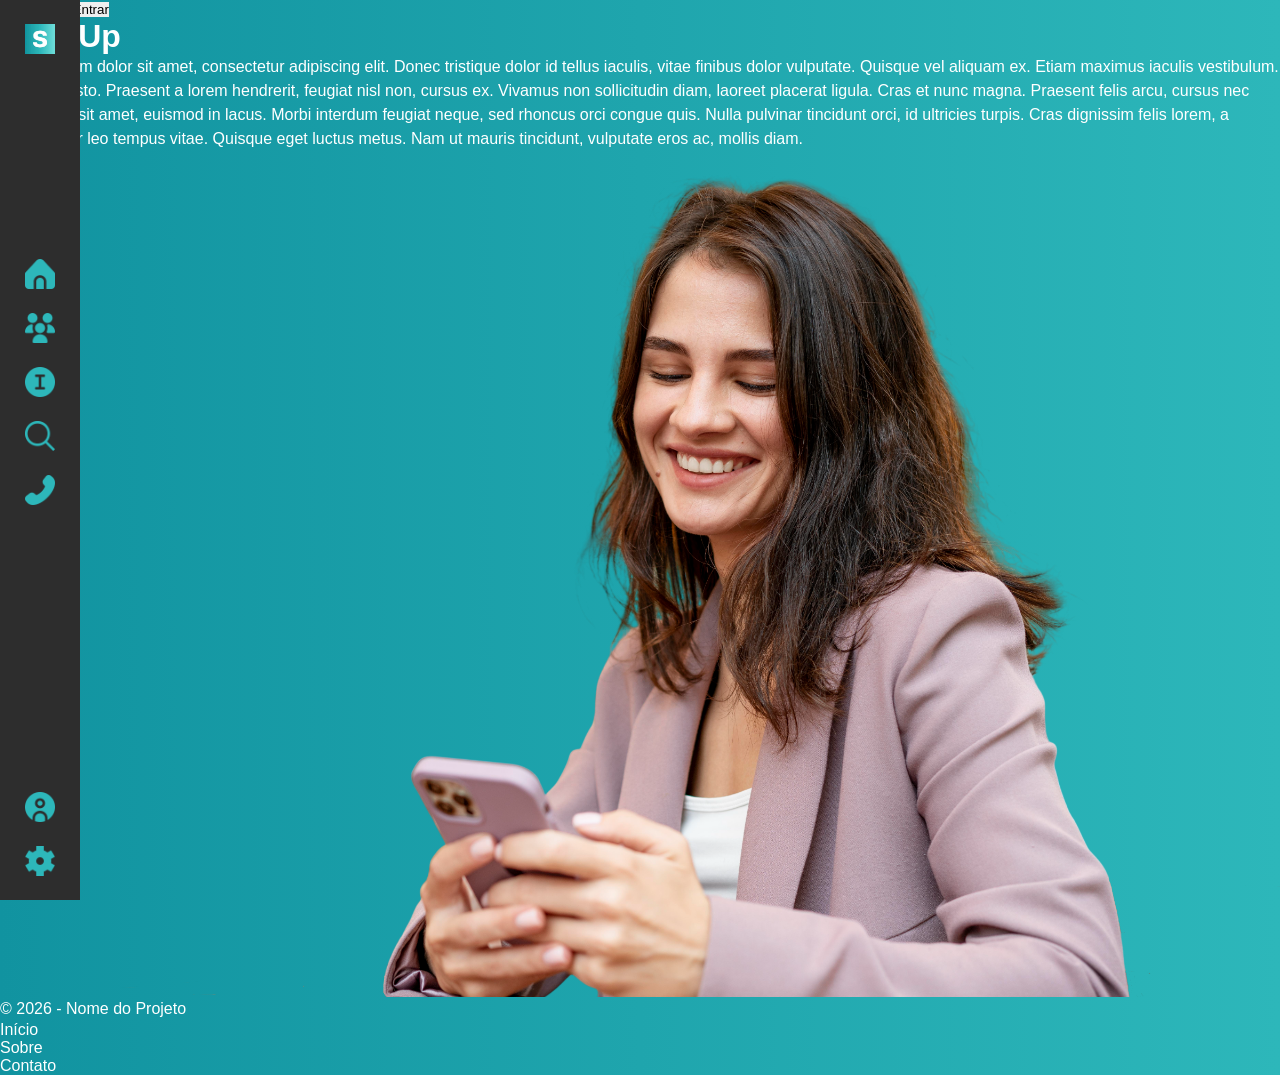
==== index.html @ 434bbf05 "Css da barra lateral feito" ====
<!DOCTYPE html>
<html lang="pt-br">
<head>
    <meta charset="UTF-8">
    <meta name="viewport" content="width=device-width, initial-scale=1.0">
    <title>Pagina Inicial</title>
    <!-- Link para o arquivo CSS -->
    <link rel="stylesheet" href="css/main.css">

</head>
<body>
    <!--Barra lateral de navegação -->
    <aside class="barra_lateral">
       
        <div class="barra-lateral-logo">
            <a href="index.html" class="logo">
                <img src="imagens/SoulUpLogo.png" alt="Logo da Empresa">
            </a>
        </div>
         <nav class="barra-lateral-menu">
            <ul>
                <li>
                    <a href="index.html">
                        <img src="imagens/home.png" alt="Home">
                        <span class="menu-text">Home</span>
                    </a>
                </li>
                <li>
                    <a href="paginas/quemsomos.html">
                        <img src="imagens/users-alt.png" alt="Quem Somos">
                        <span class="menu-text">Quem Somos</span>
                    </a>
                </li>
                <li>
                    <a href="paginas/sobre.html">
                        <img src="imagens/circle-i.png" alt="Sobre">
                        <span class="menu-text">Sobre</span>
                    </a>
                </li>
                <li>
                    <a href="paginas/faq.html">
                        <img src="imagens/search.png" alt="FAQ">
                        <span class="menu-text">FAQ</span>
                    </a>
                </li>
                <li>
                    <a href="paginas/contato.html">
                        <img src="imagens/phone-flip.png" alt="Contato">
                        <span class="menu-text">Contato</span>
                    </a>
                </li>
            </ul>
        </nav>
            <ul class="barra-lateral-rodape">
                <li>
                    <a href="#">
                        <img src="imagens/circle-user.png" alt="Perfil">
                        <span class="menu-text">Perfil</span>
                    </a>
                </li>
                <li>
                    <a href="#">
                        <img src="imagens/settings.png" alt="Configurações">
                        <span class="menu-text">Configurações</span>
                    </a>
                </li>
            </ul>
        
    </aside>

    <main>
        <!--Cabeçalho com botões de criar conta e entrar -->
        <header class="botao_topo">
            <button id="bt-criar-conta">Criar Conta</button>
            <button id="bt-entrar-conta">Entrar</button>
        </header>

        <!--Texto da pagina e Botão de saiba mais-->
        <section class="hero">
            <div>
                <h1>Soul Up</h1>
                <p>Lorem ipsum dolor sit amet, consectetur adipiscing elit. Donec tristique dolor id tellus iaculis, vitae finibus dolor vulputate. Quisque vel aliquam ex. Etiam maximus iaculis vestibulum. Ut id leo justo. Praesent a lorem hendrerit, feugiat nisl non, cursus ex. Vivamus non sollicitudin diam, laoreet placerat ligula. Cras et nunc magna. Praesent felis arcu, cursus nec sollicitudin sit amet, euismod in lacus. Morbi interdum feugiat neque, sed rhoncus orci congue quis. Nulla pulvinar tincidunt orci, id ultricies turpis. Cras dignissim felis lorem, a consectetur leo tempus vitae. Quisque eget luctus metus. Nam ut mauris tincidunt, vulputate eros ac, mollis diam.</p>
                
                <button id="bt-saiba-mais">Saiba Mais</button>

            </div>
            <!--Imagem de fundo-->
            <div>
                <img src="imagens/mulhercelular-image.png" alt="Pessoa usando o celular">
            </div>
        </section>
    </main>
    <!--Rodapé com informações de contato e links para redes sociais -->
    <footer>
        <div class="footer-content">
            <p>© 2026 - Nome do Projeto</p>
            <nav>
                <ul>
                    <li><a href="index.html">Início</a></li>
                    <li><a href="sobre.html">Sobre</a></li>
                    <li><a href="contato.html">Contato</a></li>
                </ul>
            </nav>
        </div>
    </footer>
</body>
</html>
---- css/main.css ----
/*Base*/
@import url('./base/variaveis.css');
@import url('./base/global.css');
@import url('./base/reset.css');
@import url('./base/tipografia.css');

/*Layout*/
@import url('./layout/sidebar.css');
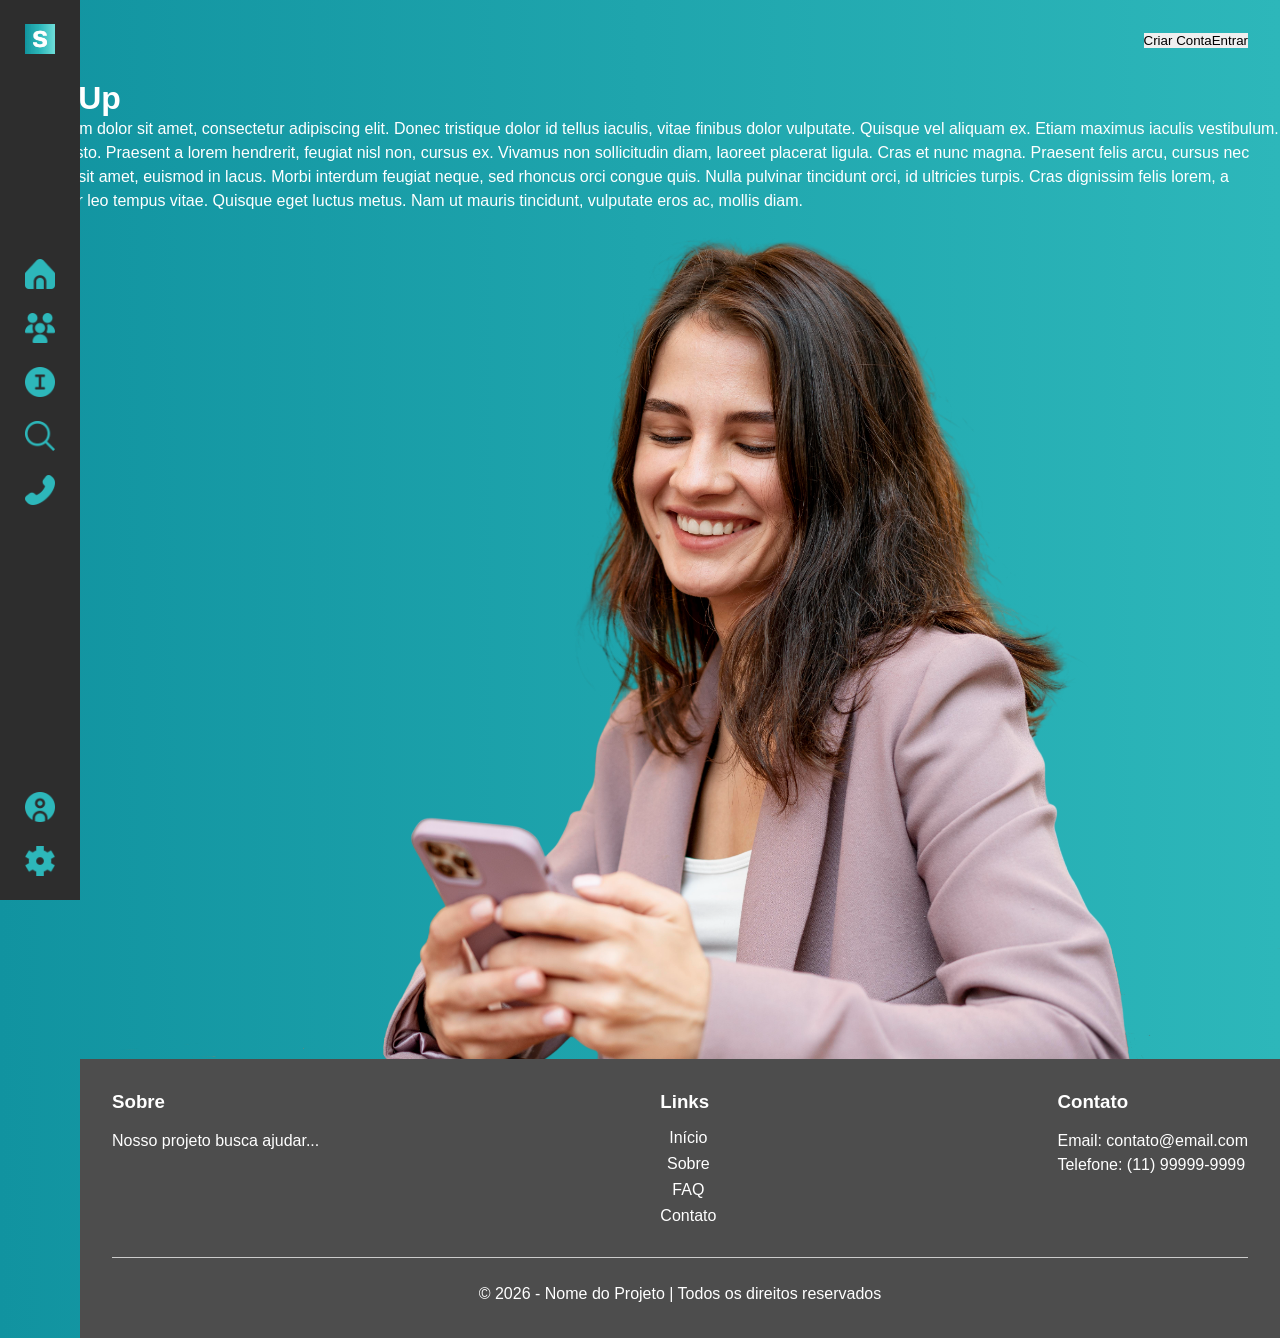
==== commit 0b54c836: "Adicionando layout basico ao site" ====
--- a/index.html
+++ b/index.html
@@ -1,107 +1,138 @@
-<!DOCTYPE html>
+<!doctype html>
 <html lang="pt-br">
-<head>
-    <meta charset="UTF-8">
-    <meta name="viewport" content="width=device-width, initial-scale=1.0">
+  <head>
+    <meta charset="UTF-8" />
+    <meta name="viewport" content="width=device-width, initial-scale=1.0" />
     <title>Pagina Inicial</title>
     <!-- Link para o arquivo CSS -->
-    <link rel="stylesheet" href="css/main.css">
-
-</head>
-<body>
+    <link rel="stylesheet" href="css/main.css" />
+  </head>
+  <body>
     <!--Barra lateral de navegação -->
     <aside class="barra_lateral">
-       
-        <div class="barra-lateral-logo">
-            <a href="index.html" class="logo">
-                <img src="imagens/SoulUpLogo.png" alt="Logo da Empresa">
+      <div class="barra-lateral-logo">
+        <a href="index.html" class="logo">
+          <img src="imagens/SoulUpLogo.png" alt="Logo da Empresa" />
+        </a>
+      </div>
+      <nav class="barra-lateral-menu">
+        <ul>
+          <li>
+            <a href="index.html">
+              <img src="imagens/home.png" alt="Home" />
+              <span class="menu-text">Home</span>
             </a>
-        </div>
-         <nav class="barra-lateral-menu">
-            <ul>
-                <li>
-                    <a href="index.html">
-                        <img src="imagens/home.png" alt="Home">
-                        <span class="menu-text">Home</span>
-                    </a>
-                </li>
-                <li>
-                    <a href="paginas/quemsomos.html">
-                        <img src="imagens/users-alt.png" alt="Quem Somos">
-                        <span class="menu-text">Quem Somos</span>
-                    </a>
-                </li>
-                <li>
-                    <a href="paginas/sobre.html">
-                        <img src="imagens/circle-i.png" alt="Sobre">
-                        <span class="menu-text">Sobre</span>
-                    </a>
-                </li>
-                <li>
-                    <a href="paginas/faq.html">
-                        <img src="imagens/search.png" alt="FAQ">
-                        <span class="menu-text">FAQ</span>
-                    </a>
-                </li>
-                <li>
-                    <a href="paginas/contato.html">
-                        <img src="imagens/phone-flip.png" alt="Contato">
-                        <span class="menu-text">Contato</span>
-                    </a>
-                </li>
-            </ul>
-        </nav>
-            <ul class="barra-lateral-rodape">
-                <li>
-                    <a href="#">
-                        <img src="imagens/circle-user.png" alt="Perfil">
-                        <span class="menu-text">Perfil</span>
-                    </a>
-                </li>
-                <li>
-                    <a href="#">
-                        <img src="imagens/settings.png" alt="Configurações">
-                        <span class="menu-text">Configurações</span>
-                    </a>
-                </li>
-            </ul>
-        
+          </li>
+          <li>
+            <a href="paginas/quemsomos.html">
+              <img src="imagens/users-alt.png" alt="Quem Somos" />
+              <span class="menu-text">Quem Somos</span>
+            </a>
+          </li>
+          <li>
+            <a href="paginas/sobre.html">
+              <img src="imagens/circle-i.png" alt="Sobre" />
+              <span class="menu-text">Sobre</span>
+            </a>
+          </li>
+          <li>
+            <a href="paginas/faq.html">
+              <img src="imagens/search.png" alt="FAQ" />
+              <span class="menu-text">FAQ</span>
+            </a>
+          </li>
+          <li>
+            <a href="paginas/contato.html">
+              <img src="imagens/phone-flip.png" alt="Contato" />
+              <span class="menu-text">Contato</span>
+            </a>
+          </li>
+        </ul>
+      </nav>
+      <ul class="barra-lateral-rodape">
+        <li>
+          <a href="#">
+            <img src="imagens/circle-user.png" alt="Perfil" />
+            <span class="menu-text">Perfil</span>
+          </a>
+        </li>
+        <li>
+          <a href="#">
+            <img src="imagens/settings.png" alt="Configurações" />
+            <span class="menu-text">Configurações</span>
+          </a>
+        </li>
+      </ul>
     </aside>
 
     <main>
-        <!--Cabeçalho com botões de criar conta e entrar -->
-        <header class="botao_topo">
-            <button id="bt-criar-conta">Criar Conta</button>
-            <button id="bt-entrar-conta">Entrar</button>
-        </header>
+      <!--Cabeçalho com botões de criar conta e entrar -->
+      <header class="botao_topo">
+        <button id="bt-criar-conta">Criar Conta</button>
+        <button id="bt-entrar-conta">Entrar</button>
+      </header>
 
-        <!--Texto da pagina e Botão de saiba mais-->
-        <section class="hero">
-            <div>
-                <h1>Soul Up</h1>
-                <p>Lorem ipsum dolor sit amet, consectetur adipiscing elit. Donec tristique dolor id tellus iaculis, vitae finibus dolor vulputate. Quisque vel aliquam ex. Etiam maximus iaculis vestibulum. Ut id leo justo. Praesent a lorem hendrerit, feugiat nisl non, cursus ex. Vivamus non sollicitudin diam, laoreet placerat ligula. Cras et nunc magna. Praesent felis arcu, cursus nec sollicitudin sit amet, euismod in lacus. Morbi interdum feugiat neque, sed rhoncus orci congue quis. Nulla pulvinar tincidunt orci, id ultricies turpis. Cras dignissim felis lorem, a consectetur leo tempus vitae. Quisque eget luctus metus. Nam ut mauris tincidunt, vulputate eros ac, mollis diam.</p>
-                
-                <button id="bt-saiba-mais">Saiba Mais</button>
+      <!--Texto da pagina e Botão de saiba mais-->
+      <section class="hero">
+        <div>
+          <h1>Soul Up</h1>
+          <p>
+            Lorem ipsum dolor sit amet, consectetur adipiscing elit. Donec
+            tristique dolor id tellus iaculis, vitae finibus dolor vulputate.
+            Quisque vel aliquam ex. Etiam maximus iaculis vestibulum. Ut id leo
+            justo. Praesent a lorem hendrerit, feugiat nisl non, cursus ex.
+            Vivamus non sollicitudin diam, laoreet placerat ligula. Cras et nunc
+            magna. Praesent felis arcu, cursus nec sollicitudin sit amet,
+            euismod in lacus. Morbi interdum feugiat neque, sed rhoncus orci
+            congue quis. Nulla pulvinar tincidunt orci, id ultricies turpis.
+            Cras dignissim felis lorem, a consectetur leo tempus vitae. Quisque
+            eget luctus metus. Nam ut mauris tincidunt, vulputate eros ac,
+            mollis diam.
+          </p>
 
-            </div>
-            <!--Imagem de fundo-->
-            <div>
-                <img src="imagens/mulhercelular-image.png" alt="Pessoa usando o celular">
-            </div>
-        </section>
+          <button id="bt-saiba-mais">Saiba Mais</button>
+        </div>
+        <!--Imagem de fundo-->
+        <div>
+          <img
+            src="imagens/mulhercelular-image.png"
+            alt="Pessoa usando o celular"
+          />
+        </div>
+      </section>
     </main>
-    <!--Rodapé com informações de contato e links para redes sociais -->
-    <footer>
-        <div class="footer-content">
-            <p>© 2026 - Nome do Projeto</p>
-            <nav>
-                <ul>
-                    <li><a href="index.html">Início</a></li>
-                    <li><a href="sobre.html">Sobre</a></li>
-                    <li><a href="contato.html">Contato</a></li>
-                </ul>
-            </nav>
+    <!--Rodapé -->
+    <footer class="footer">
+      <div class="footer-container">
+        <!-- Sobre -->
+        <div class="footer-section">
+          <h3>Sobre</h3>
+          <p>Nosso projeto busca ajudar...</p>
         </div>
+
+        <!-- Links -->
+        <div class="footer-section">
+          <h3>Links</h3>
+          <ul>
+            <li><a href="index.html">Início</a></li>
+            <li><a href="sobre.html">Sobre</a></li>
+            <li><a href="faq.html">FAQ</a></li>
+            <li><a href="contato.html">Contato</a></li>
+          </ul>
+        </div>
+
+        <!-- Contato -->
+        <div class="footer-section">
+          <h3>Contato</h3>
+          <p>Email: contato@email.com</p>
+          <p>Telefone: (11) 99999-9999</p>
+        </div>
+      </div>
+
+      <!-- LINHA FINAL -->
+      <div class="footer-bottom">
+        <p>© 2026 - Nome do Projeto | Todos os direitos reservados</p>
+      </div>
     </footer>
-</body>
-</html>+  </body>
+</html>
--- a/css/main.css
+++ b/css/main.css
@@ -5,4 +5,6 @@
 @import url('./base/tipografia.css');
 
 /*Layout*/
-@import url('./layout/sidebar.css');+@import url('./layout/sidebar.css');
+@import url('./layout/header.css'); 
+@import url('./layout/footer.css');
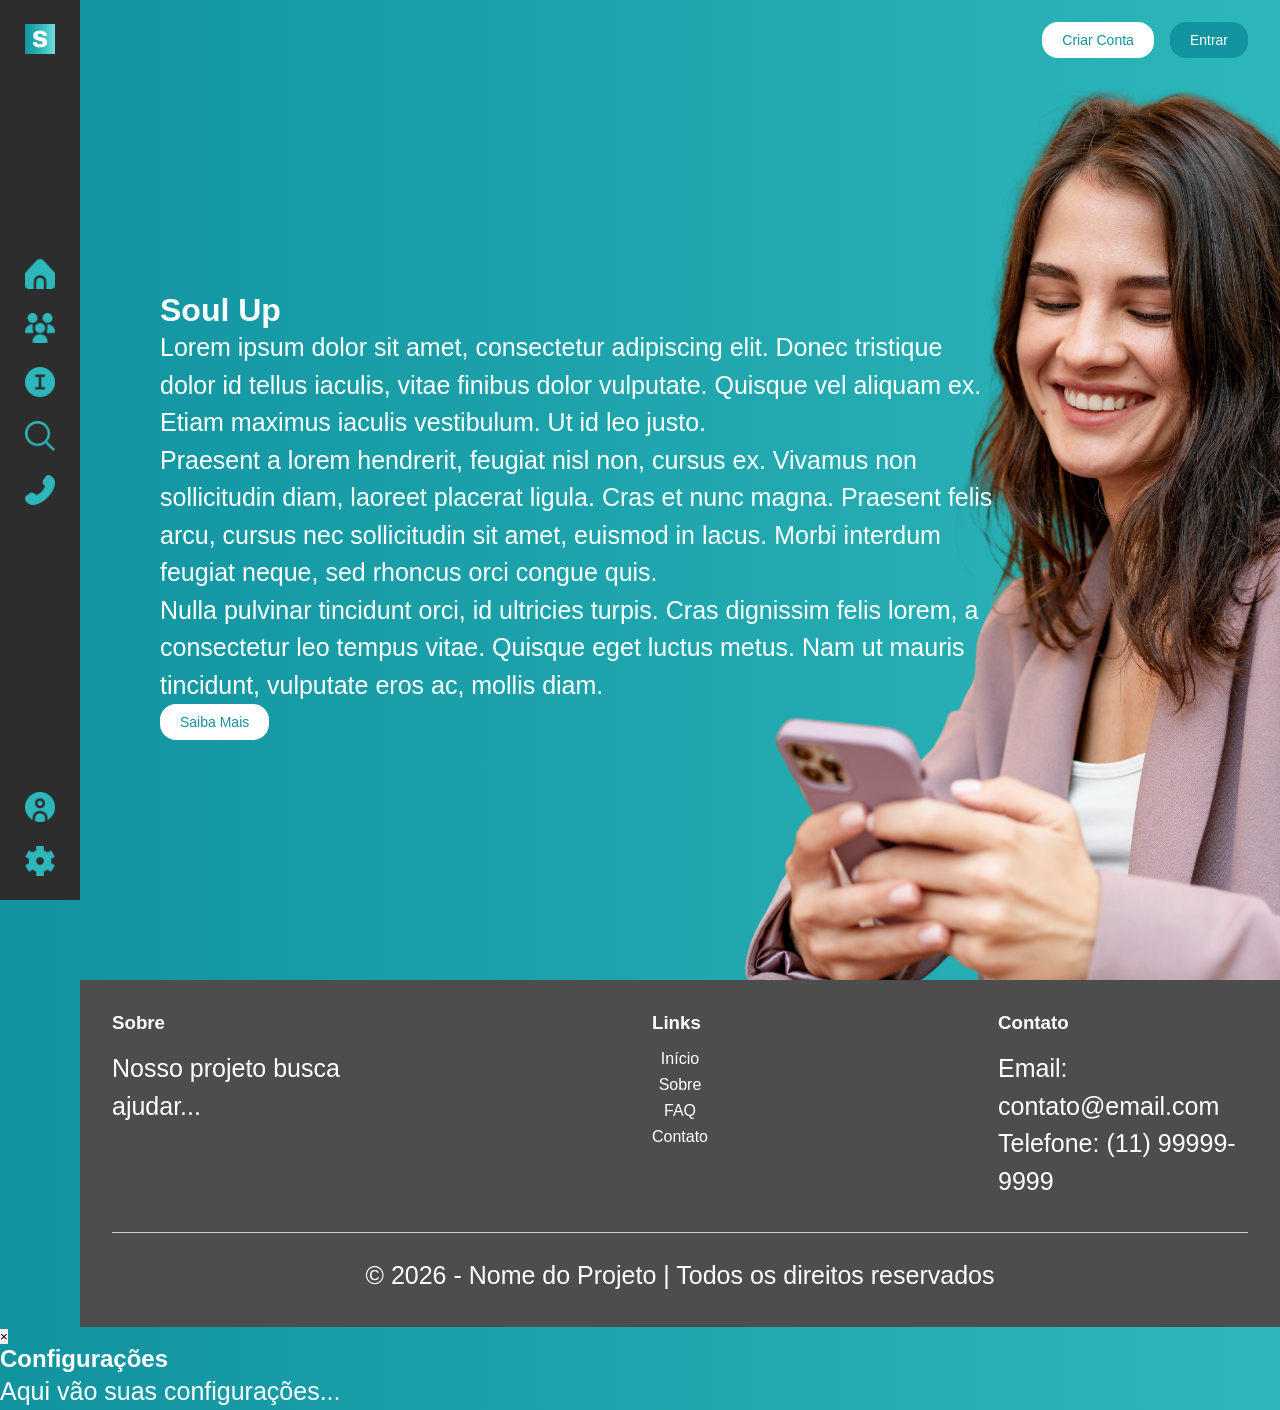
==== commit 84e8c67d: "Ajustes no css da pagina principal" ====
--- a/index.html
+++ b/index.html
@@ -7,7 +7,7 @@
     <!-- Link para o arquivo CSS -->
     <link rel="stylesheet" href="css/main.css" />
   </head>
-  <body>
+  <body class="pagina-inicial">
     <!--Barra lateral de navegação -->
     <aside class="barra_lateral">
       <div class="barra-lateral-logo">
@@ -67,30 +67,40 @@
 
     <main>
       <!--Cabeçalho com botões de criar conta e entrar -->
-      <header class="botao_topo">
-        <button id="bt-criar-conta">Criar Conta</button>
-        <button id="bt-entrar-conta">Entrar</button>
+      <header class="header">
+        <button class="btn btn-principal" id="btn-criar-conta">
+          Criar Conta
+        </button>
+        <button class="btn btn-secundario" id="btn-entrar-conta">Entrar</button>
       </header>
 
       <!--Texto da pagina e Botão de saiba mais-->
       <section class="hero">
-        <div>
+        <div class="hero-text">
           <h1>Soul Up</h1>
           <p>
             Lorem ipsum dolor sit amet, consectetur adipiscing elit. Donec
             tristique dolor id tellus iaculis, vitae finibus dolor vulputate.
             Quisque vel aliquam ex. Etiam maximus iaculis vestibulum. Ut id leo
-            justo. Praesent a lorem hendrerit, feugiat nisl non, cursus ex.
+            justo. 
+          </p>
+          <p>  
+            Praesent a lorem hendrerit, feugiat nisl non, cursus ex.
             Vivamus non sollicitudin diam, laoreet placerat ligula. Cras et nunc
             magna. Praesent felis arcu, cursus nec sollicitudin sit amet,
             euismod in lacus. Morbi interdum feugiat neque, sed rhoncus orci
-            congue quis. Nulla pulvinar tincidunt orci, id ultricies turpis.
+            congue quis.
+          </p>
+          <p>
+            Nulla pulvinar tincidunt orci, id ultricies turpis.
             Cras dignissim felis lorem, a consectetur leo tempus vitae. Quisque
             eget luctus metus. Nam ut mauris tincidunt, vulputate eros ac,
             mollis diam.
           </p>
-
-          <button id="bt-saiba-mais">Saiba Mais</button>
+        
+          <button class="btn btn-principal" id="btn-saiba-mais">
+            Saiba Mais
+          </button>
         </div>
         <!--Imagem de fundo-->
         <div>
@@ -134,5 +144,16 @@
         <p>© 2026 - Nome do Projeto | Todos os direitos reservados</p>
       </div>
     </footer>
+
+    <!-- Modal de Configurações -->
+    <div class="modal" id="modal-config">
+      <div class="modal-content">
+        <button class="modal-close">&times;</button>
+
+        <h2>Configurações</h2>
+
+        <p>Aqui vão suas configurações...</p>
+      </div>
+    </div>
   </body>
 </html>
--- a/css/main.css
+++ b/css/main.css
@@ -7,4 +7,8 @@
 /*Layout*/
 @import url('./layout/sidebar.css');
 @import url('./layout/header.css'); 
-@import url('./layout/footer.css');+@import url('./layout/footer.css');
+
+/*Components*/
+@import url('./components/botao.css');
+@import url('./components/hero.css');
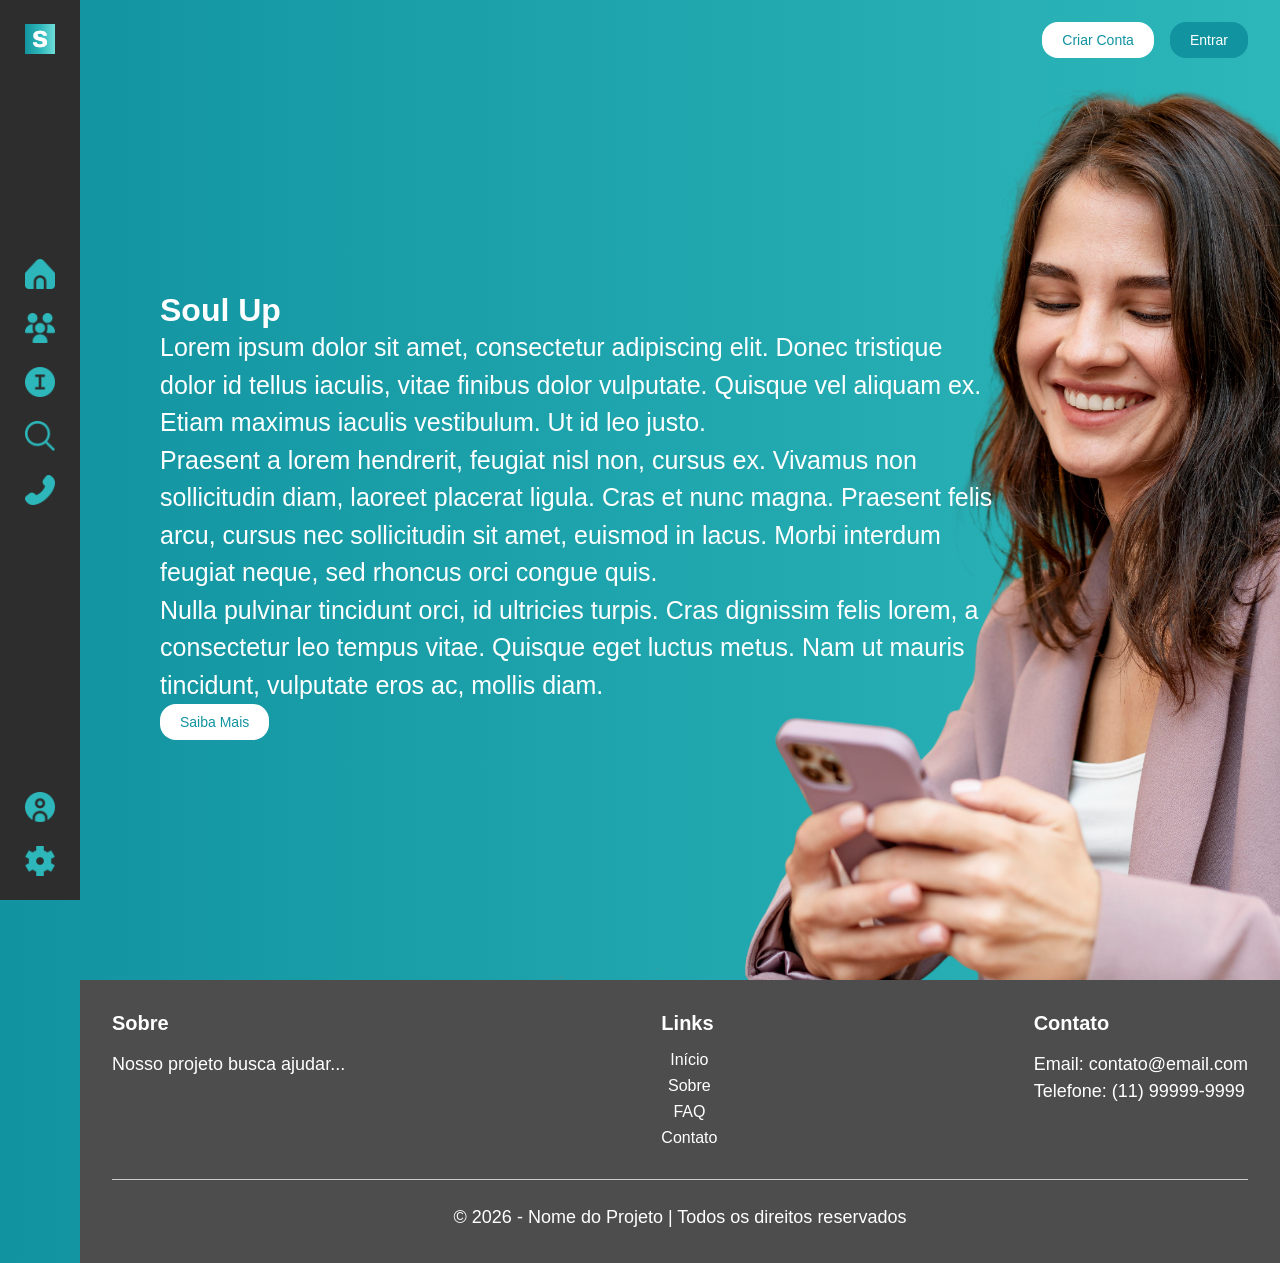
==== commit 907ede9a: "Ajustes no index e inicio de uma modal para as configurações" ====
--- a/index.html
+++ b/index.html
@@ -6,6 +6,8 @@
     <title>Pagina Inicial</title>
     <!-- Link para o arquivo CSS -->
     <link rel="stylesheet" href="css/main.css" />
+    <!-- Link para o arquivo JavaScript -->
+    <script src="js/main.js" defer></script>
   </head>
   <body class="pagina-inicial">
     <!--Barra lateral de navegação -->
@@ -57,7 +59,7 @@
           </a>
         </li>
         <li>
-          <a href="#">
+          <a href="#"class="abrir-config">
             <img src="imagens/settings.png" alt="Configurações" />
             <span class="menu-text">Configurações</span>
           </a>
@@ -146,7 +148,7 @@
     </footer>
 
     <!-- Modal de Configurações -->
-    <div class="modal" id="modal-config">
+    <section class="modal" id="modal-config">
       <div class="modal-content">
         <button class="modal-close">&times;</button>
 
@@ -154,6 +156,6 @@
 
         <p>Aqui vão suas configurações...</p>
       </div>
-    </div>
+    </section>
   </body>
 </html>
--- a/css/main.css
+++ b/css/main.css
@@ -11,4 +11,5 @@
 
 /*Components*/
 @import url('./components/botao.css');
-@import url('./components/hero.css');+@import url('./components/hero.css');
+@import url('./components/modal.css');
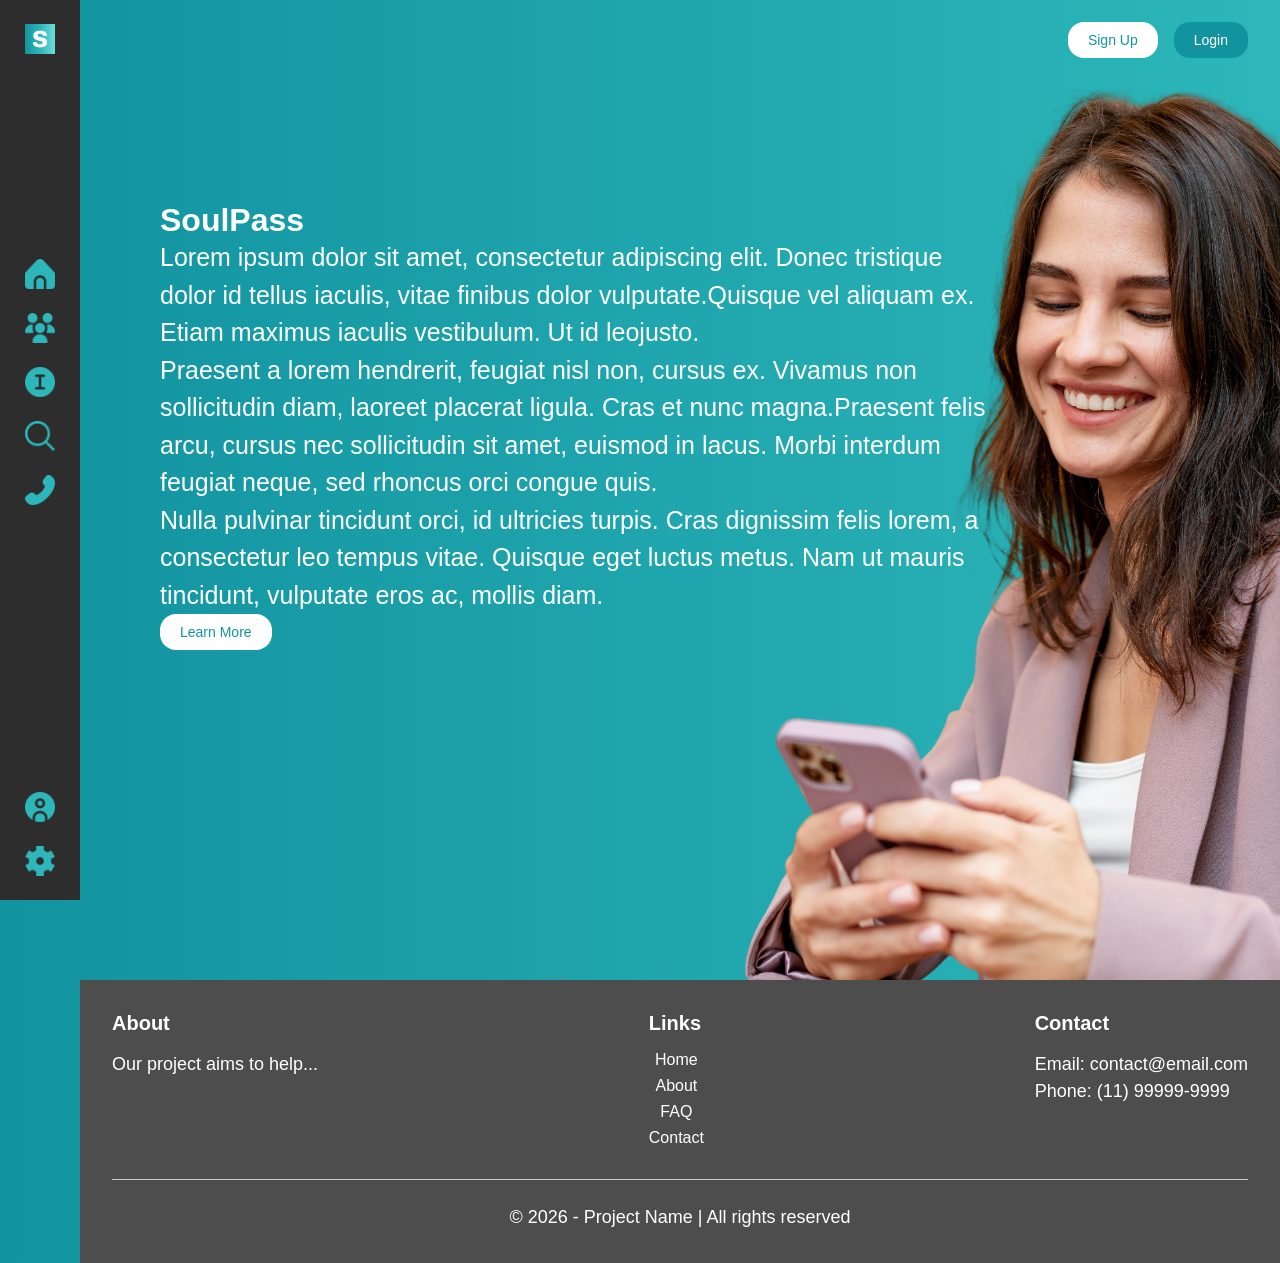
==== commit 256e6b2f: "Adicionando a opção de configuração de mudar a linguagem" ====
--- a/index.html
+++ b/index.html
@@ -7,11 +7,11 @@
     <!-- Link para o arquivo CSS -->
     <link rel="stylesheet" href="css/main.css" />
     <!-- Link para o arquivo JavaScript -->
-    <script src="js/main.js" defer></script>
+    <script type="module" src="js/main.js" defer></script>
   </head>
-  <body class="pagina-inicial">
+  <body data-page="home">
     <!--Barra lateral de navegação -->
-    <aside class="barra_lateral">
+    <aside class="barra_lateral" data-page="menu">
       <div class="barra-lateral-logo">
         <a href="index.html" class="logo">
           <img src="imagens/SoulUpLogo.png" alt="Logo da Empresa" />
@@ -22,31 +22,31 @@
           <li>
             <a href="index.html">
               <img src="imagens/home.png" alt="Home" />
-              <span class="menu-text">Home</span>
+              <span class="menu-text" data-i18n="menu.home"></span>
             </a>
           </li>
           <li>
             <a href="paginas/quemsomos.html">
               <img src="imagens/users-alt.png" alt="Quem Somos" />
-              <span class="menu-text">Quem Somos</span>
+              <span class="menu-text" data-i18n="menu.quemSomos"></span>
             </a>
           </li>
           <li>
             <a href="paginas/sobre.html">
               <img src="imagens/circle-i.png" alt="Sobre" />
-              <span class="menu-text">Sobre</span>
+              <span class="menu-text" data-i18n="menu.sobre"></span>
             </a>
           </li>
           <li>
             <a href="paginas/faq.html">
               <img src="imagens/search.png" alt="FAQ" />
-              <span class="menu-text">FAQ</span>
+              <span class="menu-text" data-i18n="menu.faq"></span>
             </a>
           </li>
           <li>
             <a href="paginas/contato.html">
               <img src="imagens/phone-flip.png" alt="Contato" />
-              <span class="menu-text">Contato</span>
+              <span class="menu-text" data-i18n="menu.contato"></span>
             </a>
           </li>
         </ul>
@@ -55,54 +55,34 @@
         <li>
           <a href="#">
             <img src="imagens/circle-user.png" alt="Perfil" />
-            <span class="menu-text">Perfil</span>
+            <span class="menu-text" data-i18n="menu.perfil"></span>
           </a>
         </li>
         <li>
-          <a href="#"class="abrir-config">
+          <button href="#" class="abrir-config">
             <img src="imagens/settings.png" alt="Configurações" />
-            <span class="menu-text">Configurações</span>
-          </a>
+            <span class="menu-text" data-i18n="menu.config"></span>
+          </button>
         </li>
       </ul>
     </aside>
 
     <main>
       <!--Cabeçalho com botões de criar conta e entrar -->
-      <header class="header">
-        <button class="btn btn-principal" id="btn-criar-conta">
-          Criar Conta
-        </button>
-        <button class="btn btn-secundario" id="btn-entrar-conta">Entrar</button>
+      <header class="header" data-page="header">
+        <button class="btn btn-principal" data-i18n="header.criarConta" id="btn-criar-conta"></button>
+        <button class="btn btn-secundario" data-i18n="header.entrar" id="btn-entrar-conta"></button>
       </header>
 
       <!--Texto da pagina e Botão de saiba mais-->
-      <section class="hero">
+      <section class="hero" data-page="hero">
         <div class="hero-text">
-          <h1>Soul Up</h1>
-          <p>
-            Lorem ipsum dolor sit amet, consectetur adipiscing elit. Donec
-            tristique dolor id tellus iaculis, vitae finibus dolor vulputate.
-            Quisque vel aliquam ex. Etiam maximus iaculis vestibulum. Ut id leo
-            justo. 
-          </p>
-          <p>  
-            Praesent a lorem hendrerit, feugiat nisl non, cursus ex.
-            Vivamus non sollicitudin diam, laoreet placerat ligula. Cras et nunc
-            magna. Praesent felis arcu, cursus nec sollicitudin sit amet,
-            euismod in lacus. Morbi interdum feugiat neque, sed rhoncus orci
-            congue quis.
-          </p>
-          <p>
-            Nulla pulvinar tincidunt orci, id ultricies turpis.
-            Cras dignissim felis lorem, a consectetur leo tempus vitae. Quisque
-            eget luctus metus. Nam ut mauris tincidunt, vulputate eros ac,
-            mollis diam.
-          </p>
-        
-          <button class="btn btn-principal" id="btn-saiba-mais">
-            Saiba Mais
-          </button>
+          <h1 data-i18n="hero.titulo"></h1>
+          <p data-i18n="hero.paragrafo1"></p>
+          <p data-i18n="hero.paragrafo2"></p>
+          <p data-i18n="hero.paragrafo3"></p>
+
+          <button class="btn btn-principal" id="btn-saiba-mais" data-i18n="hero.botao"></button>
         </div>
         <!--Imagem de fundo-->
         <div>
@@ -114,47 +94,60 @@
       </section>
     </main>
     <!--Rodapé -->
-    <footer class="footer">
+    <footer class="footer" data-page="footer">
       <div class="footer-container">
         <!-- Sobre -->
         <div class="footer-section">
-          <h3>Sobre</h3>
-          <p>Nosso projeto busca ajudar...</p>
+          <h3 data-i18n="footer.sobreTitulo"></h3>
+          <p data-i18n="footer.sobreTexto"></p>
         </div>
 
         <!-- Links -->
         <div class="footer-section">
-          <h3>Links</h3>
+          <h3 data-i18n="footer.linksTitulo"></h3>
           <ul>
-            <li><a href="index.html">Início</a></li>
-            <li><a href="sobre.html">Sobre</a></li>
-            <li><a href="faq.html">FAQ</a></li>
-            <li><a href="contato.html">Contato</a></li>
+            <li><a href="index.html" data-i18n="footer.home"></a></li>
+            <li><a href="sobre.html" data-i18n="footer.sobre"></a></li>
+            <li><a href="faq.html" data-i18n="footer.faq"></a></li>
+            <li><a href="contato.html" data-i18n="footer.contato"></a></li>
           </ul>
         </div>
 
         <!-- Contato -->
         <div class="footer-section">
-          <h3>Contato</h3>
-          <p>Email: contato@email.com</p>
-          <p>Telefone: (11) 99999-9999</p>
+          <h3 data-i18n="footer.contatoTitulo"></h3>
+            <p data-i18n="footer.email"></p>
+            <p data-i18n="footer.telefone"></p>
         </div>
       </div>
 
       <!-- LINHA FINAL -->
       <div class="footer-bottom">
-        <p>© 2026 - Nome do Projeto | Todos os direitos reservados</p>
+        <p data-i18n="footer.direitos"></p>
       </div>
     </footer>
 
     <!-- Modal de Configurações -->
-    <section class="modal" id="modal-config">
+    <section class="modal" id="modal-config" data-page="config">
       <div class="modal-content">
         <button class="modal-close">&times;</button>
 
-        <h2>Configurações</h2>
+        <h2 data-i18n="config.titulo">Configurações</h2>
 
-        <p>Aqui vão suas configurações...</p>
+        <div class="config-item">
+          <label data-i18n="config.linguagem">Linguagem</label>
+          <select id="lang-select">
+            <option value="pt">Português</option>
+            <option value="en">English</option>
+          </select>
+        </div>
+        <div class="config-item">
+          <label data-i18n="config.tema">Tema</label>
+          <select>
+            <option">Escuro</option>
+            <option>Claro</option>
+          </select>
+        </div>
       </div>
     </section>
   </body>
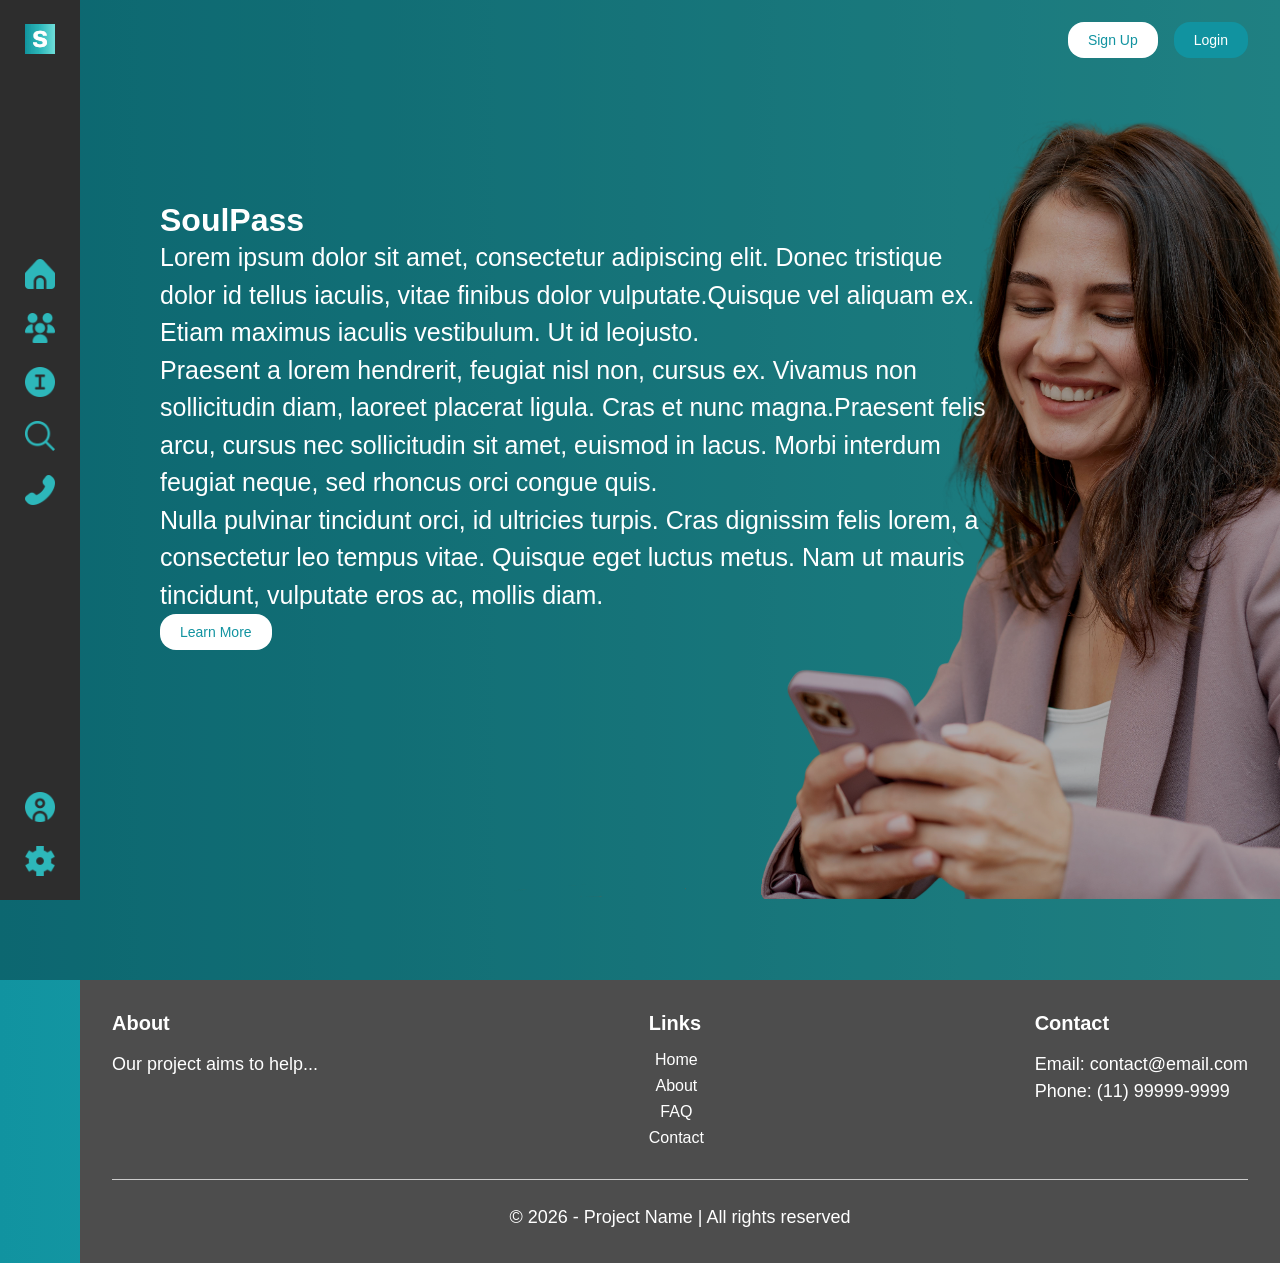
==== commit db6df644: "Responsividade feita" ====
--- a/index.html
+++ b/index.html
@@ -10,6 +10,9 @@
     <script type="module" src="js/main.js" defer></script>
   </head>
   <body data-page="home">
+    <button class="toggle-sidebar">
+      <img src="imagens/menu-burger.png" alt="Abrir menu" />
+    </button>
     <!--Barra lateral de navegação -->
     <aside class="barra_lateral" data-page="menu">
       <div class="barra-lateral-logo">
--- a/css/main.css
+++ b/css/main.css
@@ -12,4 +12,7 @@
 /*Components*/
 @import url('./components/botao.css');
 @import url('./components/hero.css');
-@import url('./components/modal.css');+@import url('./components/modal.css');
+
+/*Responsividade*/
+@import url('./responsividade.css');
